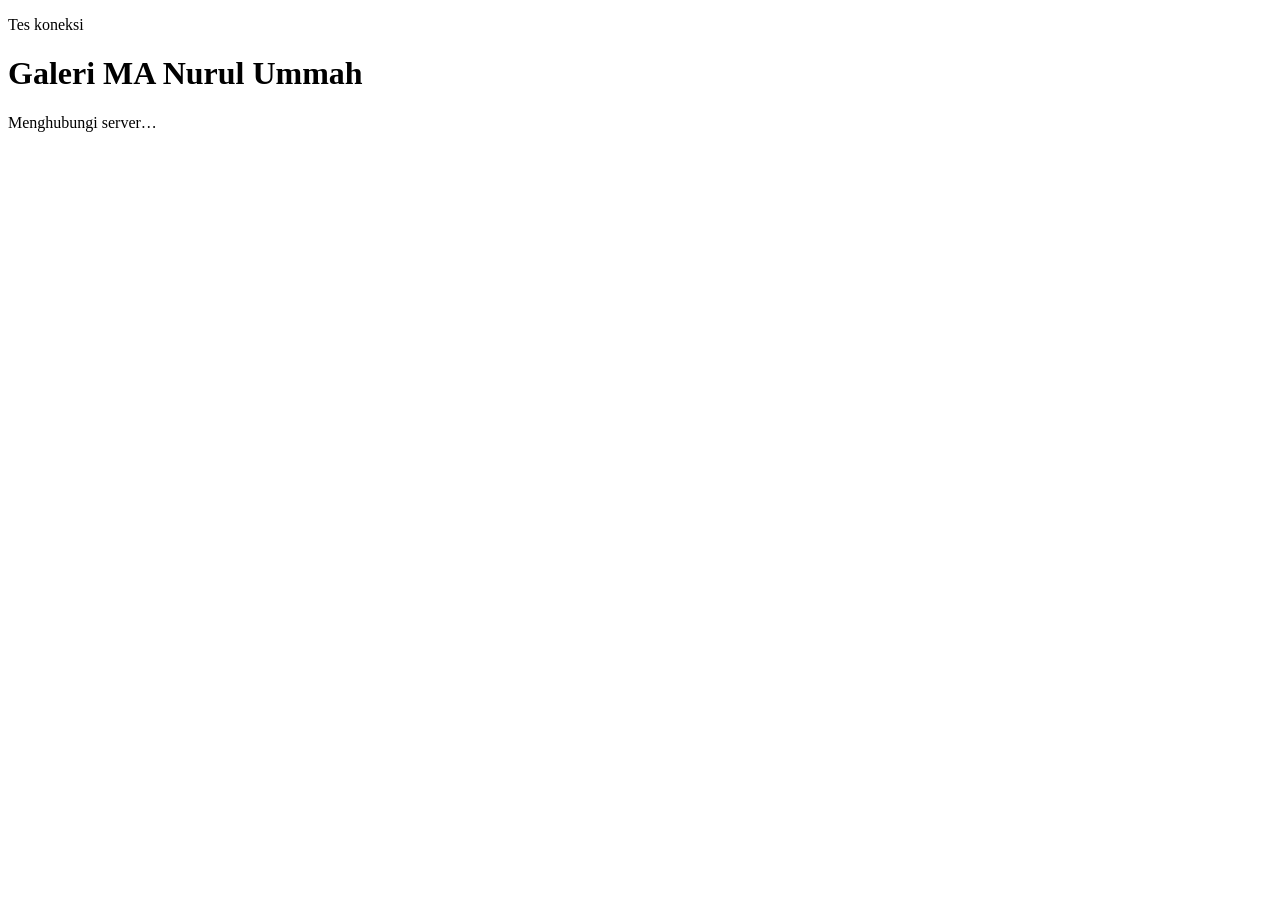
==== index.html @ a2a0a002 "Create index.html" ====
<!DOCTYPE html>
<html lang="id">
<head>
  <meta charset="UTF-8">
  <meta name="viewport" content="width=device-width, initial-scale=1">
  <title>Galeri MA Nurul Ummah</title>
  <link rel="stylesheet" href="css/style.css">
</head>
<body>
  <main>
    <p class="label">Tes koneksi</p>
    <h1>Galeri MA Nurul Ummah</h1>
    <p id="status">Menghubungi server…</p>
  </main>

  <script src="js/config.js"></script>
  <script>
    (async function () {
      const el = document.getElementById('status');
      if (API_URL.indexOf('PASTE') >= 0) {
        el.textContent = 'URL API belum diisi di js/config.js';
        return;
      }
      try {
        const res = await fetch(API_URL + '?action=meta');
        const data = await res.json();
        if (!data.ok) throw new Error(data.error || 'Respons tidak valid');
        el.textContent = 'Terhubung ke server. Jumlah kategori: ' + data.categories.length;
      } catch (err) {
        el.textContent = 'Gagal terhubung: ' + err.message;
      }
    })();
  </script>
</body>
</html>
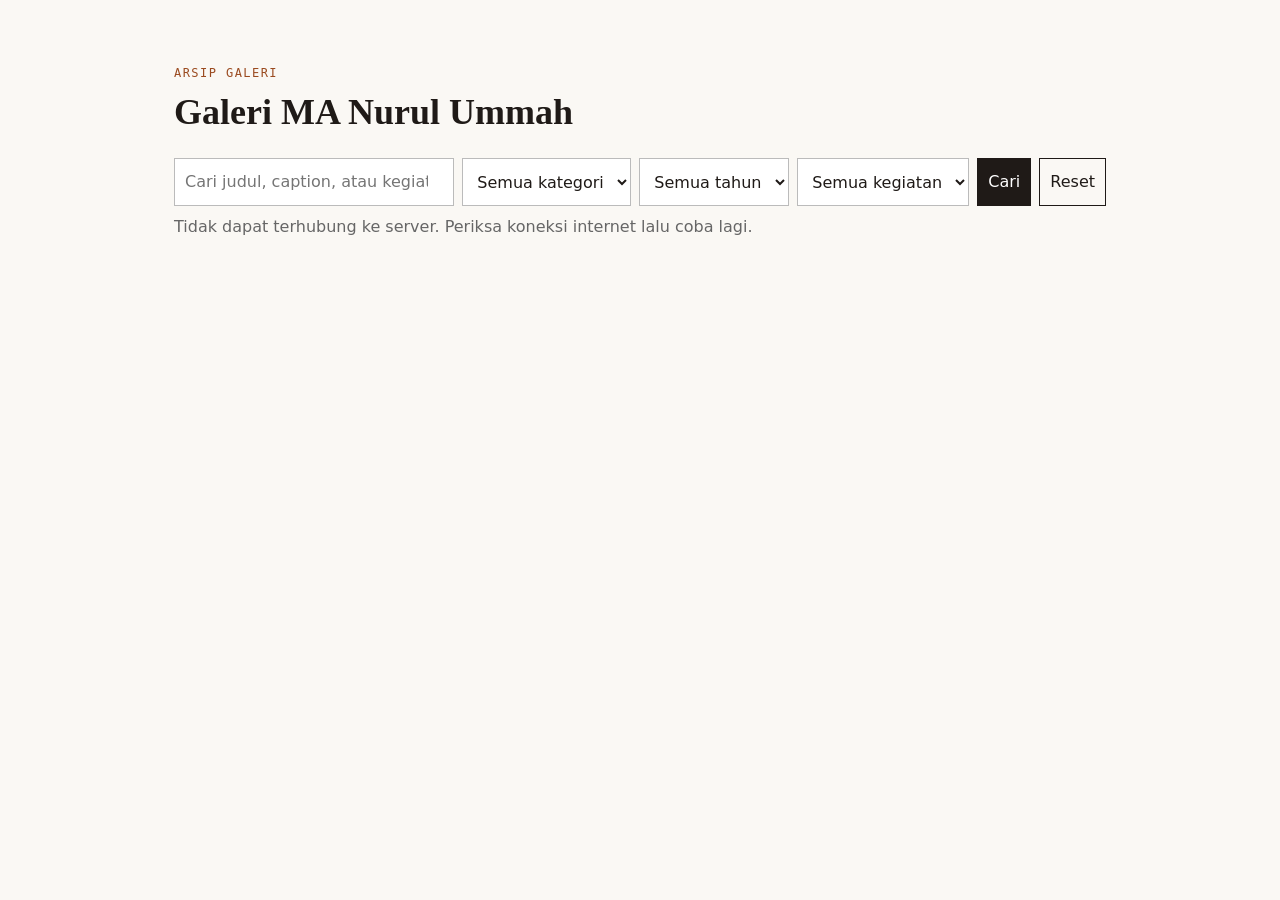
==== commit 1b354d32: "Update index.html" ====
--- a/index.html
+++ b/index.html
@@ -5,31 +5,42 @@
   <meta name="viewport" content="width=device-width, initial-scale=1">
   <title>Galeri MA Nurul Ummah</title>
   <link rel="stylesheet" href="css/style.css">
+  <link rel="stylesheet" href="css/gallery.css">
 </head>
 <body>
   <main>
-    <p class="label">Tes koneksi</p>
+    <p class="label">Arsip Galeri</p>
     <h1>Galeri MA Nurul Ummah</h1>
-    <p id="status">Menghubungi server…</p>
+
+    <form id="g-form" class="g-filters">
+      <input id="g-q" type="search" placeholder="Cari judul, caption, atau kegiatan" maxlength="100">
+      <select id="g-category" aria-label="Kategori"><option value="">Semua kategori</option></select>
+      <select id="g-year" aria-label="Tahun"><option value="">Semua tahun</option></select>
+      <select id="g-event" aria-label="Kegiatan"><option value="">Semua kegiatan</option></select>
+      <button type="submit">Cari</button>
+      <button type="button" id="g-reset" class="secondary">Reset</button>
+    </form>
+
+    <p id="g-status" role="status"></p>
+    <div id="g-grid" class="g-grid"></div>
+    <p><button type="button" id="g-more" hidden>Muat lebih banyak</button></p>
   </main>
 
+  <dialog id="g-box">
+    <img id="g-box-img" alt="">
+    <h2 id="g-box-title"></h2>
+    <p id="g-box-meta"></p>
+    <p id="g-box-desc"></p>
+    <div class="g-box-nav">
+      <button type="button" id="g-box-prev">‹ Sebelumnya</button>
+      <button type="button" id="g-box-next">Berikutnya ›</button>
+      <button type="button" id="g-box-close">Tutup</button>
+    </div>
+  </dialog>
+
   <script src="js/config.js"></script>
-  <script>
-    (async function () {
-      const el = document.getElementById('status');
-      if (API_URL.indexOf('PASTE') >= 0) {
-        el.textContent = 'URL API belum diisi di js/config.js';
-        return;
-      }
-      try {
-        const res = await fetch(API_URL + '?action=meta');
-        const data = await res.json();
-        if (!data.ok) throw new Error(data.error || 'Respons tidak valid');
-        el.textContent = 'Terhubung ke server. Jumlah kategori: ' + data.categories.length;
-      } catch (err) {
-        el.textContent = 'Gagal terhubung: ' + err.message;
-      }
-    })();
-  </script>
+  <script src="js/api.js"></script>
+  <script src="js/common.js"></script>
+  <script src="js/gallery.js"></script>
 </body>
 </html>
--- a/css/style.css
+++ b/css/style.css
@@ -0,0 +1,37 @@
+:root {
+  --latar: #FAF8F4;
+  --teks: #1F1A17;
+  --aksen: #9A4A1F;
+}
+
+* { box-sizing: border-box; }
+
+body {
+  margin: 0;
+  background: var(--latar);
+  color: var(--teks);
+  font-family: system-ui, -apple-system, "Segoe UI", Roboto, sans-serif;
+  line-height: 1.6;
+}
+
+main {
+  max-width: 980px;
+  margin: 0 auto;
+  padding: 64px 24px;
+}
+
+.label {
+  margin: 0 0 8px;
+  color: var(--aksen);
+  font-family: ui-monospace, Consolas, monospace;
+  font-size: 12px;
+  letter-spacing: 0.12em;
+  text-transform: uppercase;
+}
+
+h1 {
+  margin: 0 0 16px;
+  font-family: Georgia, "Times New Roman", serif;
+  font-size: 36px;
+  line-height: 1.2;
+}
--- a/css/gallery.css
+++ b/css/gallery.css
@@ -0,0 +1,76 @@
+[hidden] { display: none !important; }
+
+.g-filters { display: flex; flex-wrap: wrap; gap: 8px; margin: 24px 0 8px; }
+.g-filters input, .g-filters select, .g-filters button {
+  padding: 10px;
+  border: 1px solid #bbb;
+  background: #fff;
+  color: inherit;
+  font: inherit;
+}
+.g-filters input[type="search"] { flex: 1 1 220px; }
+.g-filters button { border-color: var(--teks); background: var(--teks); color: #fff; cursor: pointer; }
+.g-filters button.secondary { background: transparent; color: var(--teks); }
+
+#g-status { margin: 8px 0 16px; color: #666; }
+
+.g-grid {
+  display: grid;
+  grid-template-columns: repeat(auto-fill, minmax(240px, 1fr));
+  gap: 24px 16px;
+  align-items: start;
+}
+
+.g-card {
+  display: block;
+  width: 100%;
+  margin: 0;
+  padding: 0;
+  border: 0;
+  background: transparent;
+  color: inherit;
+  font: inherit;
+  text-align: left;
+  cursor: pointer;
+}
+.g-card img { display: block; width: 100%; height: auto; background: #e8e4de; }
+.g-card h3 { margin: 8px 0 2px; font-size: 16px; line-height: 1.3; }
+.g-card p { margin: 0; font-size: 13px; color: #666; }
+
+#g-more {
+  margin: 24px 0 0;
+  padding: 10px 24px;
+  border: 1px solid var(--teks);
+  background: transparent;
+  color: var(--teks);
+  font: inherit;
+  cursor: pointer;
+}
+#g-more:disabled { opacity: 0.5; cursor: wait; }
+
+dialog {
+  width: min(960px, 94vw);
+  max-height: 94vh;
+  overflow: auto;
+  border: 1px solid #bbb;
+  padding: 16px;
+  background: var(--latar);
+  color: var(--teks);
+}
+dialog::backdrop { background: rgba(0, 0, 0, 0.7); }
+
+#g-box-img { display: block; max-width: 100%; max-height: 65vh; margin: 0 auto; background: #e8e4de; }
+#g-box h2 { margin: 16px 0 4px; font-size: 22px; }
+#g-box-meta { margin: 0 0 8px; font-size: 14px; color: #666; }
+#g-box-desc { margin: 8px 0; white-space: pre-line; }
+
+.g-box-nav { display: flex; flex-wrap: wrap; gap: 8px; margin-top: 16px; }
+.g-box-nav button {
+  padding: 8px 16px;
+  border: 1px solid var(--teks);
+  background: transparent;
+  color: var(--teks);
+  font: inherit;
+  cursor: pointer;
+}
+.g-box-nav button:disabled { opacity: 0.4; cursor: default; }
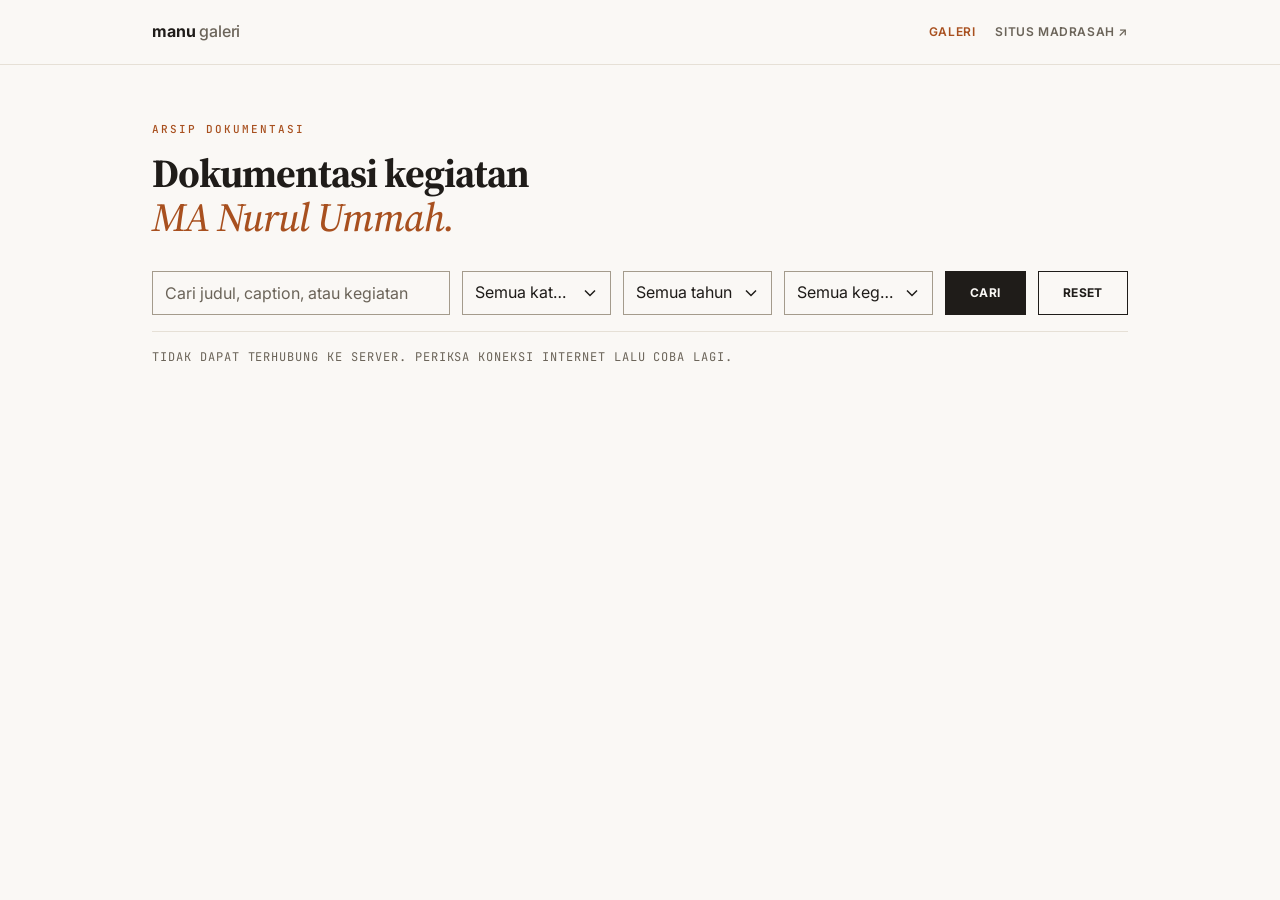
==== commit 59c75851: "Update index.html" ====
--- a/index.html
+++ b/index.html
@@ -8,9 +8,19 @@
   <link rel="stylesheet" href="css/gallery.css">
 </head>
 <body>
+  <header class="site-header">
+    <div class="site-header-inner">
+      <a class="brand" href="index.html">manu <span>galeri</span></a>
+      <nav class="site-nav" aria-label="Navigasi utama">
+        <a href="index.html" aria-current="page">Galeri</a>
+        <a href="https://manu.sch.id" target="_blank" rel="noopener">Situs madrasah ↗</a>
+      </nav>
+    </div>
+  </header>
+
   <main>
-    <p class="label">Arsip Galeri</p>
-    <h1>Galeri MA Nurul Ummah</h1>
+    <p class="label">Arsip dokumentasi</p>
+    <h1>Dokumentasi kegiatan <span class="accent-line">MA Nurul Ummah.</span></h1>
 
     <form id="g-form" class="g-filters">
       <input id="g-q" type="search" placeholder="Cari judul, caption, atau kegiatan" maxlength="100">
@@ -34,6 +44,7 @@
     <div class="g-box-nav">
       <button type="button" id="g-box-prev">‹ Sebelumnya</button>
       <button type="button" id="g-box-next">Berikutnya ›</button>
+      <button type="button" id="g-box-detail">Halaman detail</button>
       <button type="button" id="g-box-close">Tutup</button>
     </div>
   </dialog>
--- a/css/style.css
+++ b/css/style.css
@@ -1,37 +1,150 @@
+/* =====================================================
+   DASAR DESAIN: mengikuti identitas manu.sch.id
+   ===================================================== */
+@import url('https://fonts.googleapis.com/css2?family=Inter:wght@400..700&family=JetBrains+Mono:wght@400..700&family=Source+Serif+4:ital,opsz,wght@0,8..60,400..700;1,8..60,400..700&display=swap');
+
 :root {
-  --latar: #FAF8F4;
-  --teks: #1F1A17;
-  --aksen: #9A4A1F;
+  --font-display: 'Source Serif 4', ui-serif, Georgia, serif;
+  --font-body: 'Inter', ui-sans-serif, system-ui, sans-serif;
+  --font-mono: 'JetBrains Mono', ui-monospace, Consolas, monospace;
+
+  --color-paper: #faf8f5;
+  --color-ink: #1f1c19;
+  --color-ink-soft: #6b6459;
+  --color-ink-faint: #a49b8c;
+  --color-line: #e6e0d6;
+  --color-accent: #a8501f;
+  --color-accent-soft: #f3e6dc;
+
+  /* nama lama, dipakai file CSS lain */
+  --latar: var(--color-paper);
+  --teks: var(--color-ink);
+  --aksen: var(--color-accent);
 }
 
 * { box-sizing: border-box; }
 
+html { -webkit-text-size-adjust: 100%; }
+
 body {
   margin: 0;
-  background: var(--latar);
-  color: var(--teks);
-  font-family: system-ui, -apple-system, "Segoe UI", Roboto, sans-serif;
+  background: var(--color-paper);
+  color: var(--color-ink);
+  font-family: var(--font-body);
+  font-size: 16px;
   line-height: 1.6;
+  -webkit-font-smoothing: antialiased;
+  overflow-x: clip;
 }
 
 main {
-  max-width: 980px;
+  max-width: 64rem;
   margin: 0 auto;
-  padding: 64px 24px;
+  padding: 40px 20px 64px;
+}
+@media (min-width: 48rem) {
+  main { padding: 56px 24px 80px; }
 }
 
+/* ---------- Judul ---------- */
+h1, h2 {
+  font-family: var(--font-display);
+  font-weight: 700;
+  letter-spacing: -0.025em;
+  line-height: 1.1;
+}
+h1 { margin: 0 0 16px; font-size: 2.15rem; }
+h2 { font-size: 1.65rem; }
+h3 { font-family: var(--font-body); font-weight: 600; }
+
+@media (min-width: 40rem) { h1 { font-size: 2.5rem; } }
+@media (min-width: 48rem) { h2 { font-size: 1.85rem; } }
+
+/* baris kedua judul: miring, warna aksen */
+.accent-line {
+  display: block;
+  color: var(--color-accent);
+  font-style: italic;
+  font-weight: 500;
+}
+
+/* label kecil di atas judul */
 .label {
-  margin: 0 0 8px;
-  color: var(--aksen);
-  font-family: ui-monospace, Consolas, monospace;
-  font-size: 12px;
-  letter-spacing: 0.12em;
+  margin: 0 0 12px;
+  color: var(--color-accent);
+  font-family: var(--font-mono);
+  font-size: 11px;
+  font-weight: 500;
+  letter-spacing: 0.18em;
   text-transform: uppercase;
 }
 
-h1 {
-  margin: 0 0 16px;
-  font-family: Georgia, "Times New Roman", serif;
-  font-size: 36px;
-  line-height: 1.2;
+hr {
+  height: 0;
+  margin: 32px 0;
+  border: 0;
+  border-top: 1px solid var(--color-line);
 }
+
+/* ---------- Tautan ---------- */
+a {
+  color: inherit;
+  text-decoration: underline;
+  text-decoration-color: var(--color-line);
+  text-underline-offset: 2px;
+  transition: color .15s ease-out;
+}
+a:hover { color: var(--color-accent); }
+
+/* ---------- Fokus keyboard (terlihat jelas) ---------- */
+:focus-visible {
+  outline: 2px solid var(--color-accent);
+  outline-offset: 2px;
+}
+
+/* ---------- Header situs ---------- */
+.site-header {
+  position: sticky;
+  top: 0;
+  z-index: 30;
+  border-bottom: 1px solid var(--color-line);
+  background: var(--color-paper);
+}
+
+.site-header-inner {
+  display: flex;
+  align-items: center;
+  justify-content: space-between;
+  gap: 16px;
+  max-width: 64rem;
+  height: 64px;
+  margin: 0 auto;
+  padding: 0 20px;
+}
+
+.brand {
+  color: var(--color-ink);
+  font-size: 16px;
+  font-weight: 700;
+  letter-spacing: -0.01em;
+  text-decoration: none;
+}
+.brand span { color: var(--color-ink-soft); font-weight: 500; }
+
+.site-nav { display: flex; align-items: center; gap: 20px; }
+.site-nav a {
+  padding: 12px 0;
+  color: var(--color-ink-soft);
+  font-size: 11px;
+  font-weight: 600;
+  letter-spacing: 0.05em;
+  text-decoration: none;
+  text-transform: uppercase;
+}
+.site-nav a:hover,
+.site-nav a[aria-current="page"] { color: var(--color-accent); }
+
+@media (min-width: 48rem) {
+  .site-header-inner { padding: 0 24px; }
+  .site-nav a { font-size: 12px; }
+}
--- a/css/gallery.css
+++ b/css/gallery.css
@@ -1,29 +1,126 @@
 [hidden] { display: none !important; }
 
-.g-filters { display: flex; flex-wrap: wrap; gap: 8px; margin: 24px 0 8px; }
-.g-filters input, .g-filters select, .g-filters button {
-  padding: 10px;
-  border: 1px solid #bbb;
-  background: #fff;
-  color: inherit;
-  font: inherit;
-}
-.g-filters input[type="search"] { flex: 1 1 220px; }
-.g-filters button { border-color: var(--teks); background: var(--teks); color: #fff; cursor: pointer; }
-.g-filters button.secondary { background: transparent; color: var(--teks); }
-
-#g-status { margin: 8px 0 16px; color: #666; }
-
+/* ---------- Filter ---------- */
+/* HP: 2 kolom */
+.g-filters {
+  display: grid;
+  grid-template-columns: repeat(2, minmax(0, 1fr));
+  gap: 12px;
+  margin: 32px 0 16px;
+}
+
+.g-filters input,
+.g-filters select,
+.g-filters button {
+  box-sizing: border-box;
+  width: 100%;
+  min-width: 0;
+  height: 44px;
+  margin: 0;
+  padding: 0 12px;
+  border: 1px solid var(--color-ink-faint);
+  border-radius: 0;
+  background: transparent;
+  color: var(--color-ink);
+  font: inherit;
+  font-size: 16px; /* 16px mencegah iPhone memperbesar layar saat mengetik */
+}
+
+.g-filters input {
+  -webkit-appearance: none;
+  appearance: none;
+}
+.g-filters input::placeholder { color: var(--color-ink-soft); opacity: 1; }
+
+.g-filters select {
+  padding-right: 36px;
+  -webkit-appearance: none;
+  appearance: none;
+  background-image: url("data:image/svg+xml,%3Csvg xmlns='http://www.w3.org/2000/svg' width='12' height='8' viewBox='0 0 12 8'%3E%3Cpath d='M1 1.5l5 5 5-5' fill='none' stroke='%231f1c19' stroke-width='1.5'/%3E%3C/svg%3E");
+  background-repeat: no-repeat;
+  background-position: right 14px center;
+  white-space: nowrap;
+  overflow: hidden;
+  text-overflow: ellipsis;
+  cursor: pointer;
+}
+
+.g-filters input:focus,
+.g-filters select:focus { border-color: var(--color-ink); }
+
+/* tombol: gaya sama dengan tombol manu.sch.id */
+.g-filters button {
+  border-color: var(--color-ink);
+  background: var(--color-ink);
+  color: var(--color-paper);
+  font-size: 12px;
+  font-weight: 700;
+  letter-spacing: 0.04em;
+  text-transform: uppercase;
+  cursor: pointer;
+  transition: background-color .15s ease-out, border-color .15s ease-out, color .15s ease-out;
+}
+.g-filters button.secondary { background: transparent; color: var(--color-ink); }
+
+@media (hover: hover) {
+  .g-filters button:hover { border-color: var(--color-accent); background: var(--color-accent); }
+  .g-filters button.secondary:hover { background: transparent; color: var(--color-accent); }
+}
+
+/* HP: pencarian dan kategori memenuhi satu baris; sisanya berdua-dua */
+.g-filters input[type="search"],
+#g-category { grid-column: 1 / -1; }
+
+/* Tablet: pencarian penuh, 3 dropdown sama lebar, 2 tombol sama lebar */
+@media (min-width: 600px) {
+  .g-filters { grid-template-columns: repeat(6, minmax(0, 1fr)); }
+  .g-filters input[type="search"] { grid-column: span 6; }
+  #g-category, #g-year, #g-event { grid-column: span 2; }
+  .g-filters button { grid-column: span 3; }
+}
+
+/* Desktop: semua dalam satu baris */
+@media (min-width: 960px) {
+  .g-filters {
+    grid-template-columns: minmax(0, 2fr) repeat(3, minmax(0, 1fr)) auto auto;
+  }
+  .g-filters input[type="search"],
+  #g-category, #g-year, #g-event,
+  .g-filters button { grid-column: auto; }
+  .g-filters button { width: auto; padding: 0 24px; }
+}
+
+/* ---------- Status jumlah ---------- */
+#g-status {
+  min-height: 1.5em;
+  margin: 0 0 24px;
+  padding-top: 16px;
+  border-top: 1px solid var(--color-line);
+  color: var(--color-ink-soft);
+  font-family: var(--font-mono);
+  font-size: 12px;
+  letter-spacing: 0.08em;
+  text-transform: uppercase;
+}
+
+/* ---------- Grid foto ---------- */
+/* HP: 2 kolom */
 .g-grid {
   display: grid;
-  grid-template-columns: repeat(auto-fill, minmax(240px, 1fr));
-  gap: 24px 16px;
-  align-items: start;
+  grid-template-columns: repeat(2, minmax(0, 1fr));
+  gap: 24px 12px;
+}
+@media (min-width: 600px) {
+  .g-grid { grid-template-columns: repeat(3, minmax(0, 1fr)); gap: 28px 16px; }
+}
+@media (min-width: 960px) {
+  .g-grid { grid-template-columns: repeat(4, minmax(0, 1fr)); gap: 36px 24px; }
 }
 
 .g-card {
   display: block;
   width: 100%;
+  min-width: 0;
   margin: 0;
   padding: 0;
   border: 0;
@@ -33,44 +130,156 @@
   text-align: left;
   cursor: pointer;
 }
-.g-card img { display: block; width: 100%; height: auto; background: #e8e4de; }
-.g-card h3 { margin: 8px 0 2px; font-size: 16px; line-height: 1.3; }
-.g-card p { margin: 0; font-size: 13px; color: #666; }
-
+
+.g-card img {
+  display: block;
+  width: 100%;
+  height: auto;
+  aspect-ratio: 1 / 1;
+  object-fit: cover;
+  object-position: center 30%;
+  background: var(--color-line);
+  transition: opacity .15s ease-out;
+}
+
+.g-card h3 {
+  display: -webkit-box;
+  -webkit-line-clamp: 2;
+  -webkit-box-orient: vertical;
+  overflow: hidden;
+  min-height: 2.6em;
+  margin: 10px 0 4px;
+  font-family: var(--font-display);
+  font-size: 15px;
+  font-weight: 600;
+  letter-spacing: -0.01em;
+  line-height: 1.3;
+  transition: color .15s ease-out;
+}
+
+.g-card p {
+  display: block;
+  overflow: hidden;
+  margin: 0;
+  color: var(--color-ink-soft);
+  font-family: var(--font-mono);
+  font-size: 10.5px;
+  letter-spacing: 0.06em;
+  text-overflow: ellipsis;
+  text-transform: uppercase;
+  white-space: nowrap;
+}
+
+@media (min-width: 600px) {
+  .g-card h3 { font-size: 17px; }
+  .g-card p { font-size: 11px; }
+}
+
+@media (hover: hover) {
+  .g-card:hover h3 { color: var(--color-accent); }
+  .g-card:hover img { opacity: 0.9; }
+}
+
+/* ---------- Tombol "Muat lebih banyak" ---------- */
 #g-more {
-  margin: 24px 0 0;
-  padding: 10px 24px;
-  border: 1px solid var(--teks);
-  background: transparent;
-  color: var(--teks);
-  font: inherit;
-  cursor: pointer;
+  display: block;
+  width: 100%;
+  max-width: 280px;
+  height: 44px;
+  margin: 40px auto 0;
+  padding: 0 24px;
+  border: 1px solid var(--color-ink);
+  border-radius: 0;
+  background: transparent;
+  color: var(--color-ink);
+  font: inherit;
+  font-size: 12px;
+  font-weight: 700;
+  letter-spacing: 0.04em;
+  text-transform: uppercase;
+  cursor: pointer;
+  transition: color .15s ease-out, border-color .15s ease-out;
 }
 #g-more:disabled { opacity: 0.5; cursor: wait; }
-
+@media (hover: hover) {
+  #g-more:hover:not(:disabled) { border-color: var(--color-accent); color: var(--color-accent); }
+}
+
+/* ---------- Lightbox ---------- */
 dialog {
   width: min(960px, 94vw);
   max-height: 94vh;
+  max-height: 94dvh;
   overflow: auto;
-  border: 1px solid #bbb;
-  padding: 16px;
-  background: var(--latar);
-  color: var(--teks);
-}
-dialog::backdrop { background: rgba(0, 0, 0, 0.7); }
-
-#g-box-img { display: block; max-width: 100%; max-height: 65vh; margin: 0 auto; background: #e8e4de; }
-#g-box h2 { margin: 16px 0 4px; font-size: 22px; }
-#g-box-meta { margin: 0 0 8px; font-size: 14px; color: #666; }
-#g-box-desc { margin: 8px 0; white-space: pre-line; }
-
-.g-box-nav { display: flex; flex-wrap: wrap; gap: 8px; margin-top: 16px; }
+  box-sizing: border-box;
+  border: 1px solid var(--color-line);
+  border-radius: 0;
+  padding: 12px;
+  background: var(--color-paper);
+  color: var(--color-ink);
+}
+dialog::backdrop { background: rgba(31, 28, 25, 0.8); }
+
+#g-box-img {
+  display: block;
+  max-width: 100%;
+  max-height: 55vh;
+  max-height: 55dvh;
+  margin: 0 auto;
+  background: var(--color-line);
+}
+
+#g-box h2 { margin: 20px 0 6px; font-size: 22px; }
+
+#g-box-meta {
+  margin: 0 0 12px;
+  color: var(--color-ink-soft);
+  font-family: var(--font-mono);
+  font-size: 11px;
+  letter-spacing: 0.06em;
+  text-transform: uppercase;
+}
+
+#g-box-desc {
+  margin: 8px 0;
+  color: var(--color-ink-soft);
+  font-size: 15px;
+  line-height: 1.7;
+  white-space: pre-line;
+}
+
+/* HP: tombol 2x2 */
+.g-box-nav {
+  display: grid;
+  grid-template-columns: repeat(2, minmax(0, 1fr));
+  gap: 8px;
+  margin-top: 16px;
+}
 .g-box-nav button {
-  padding: 8px 16px;
-  border: 1px solid var(--teks);
-  background: transparent;
-  color: var(--teks);
-  font: inherit;
-  cursor: pointer;
+  box-sizing: border-box;
+  height: 44px;
+  margin: 0;
+  padding: 0 12px;
+  border: 1px solid var(--color-ink);
+  border-radius: 0;
+  background: transparent;
+  color: var(--color-ink);
+  font: inherit;
+  font-size: 12px;
+  font-weight: 700;
+  letter-spacing: 0.04em;
+  text-transform: uppercase;
+  cursor: pointer;
+  transition: color .15s ease-out, border-color .15s ease-out;
 }
 .g-box-nav button:disabled { opacity: 0.4; cursor: default; }
+@media (hover: hover) {
+  .g-box-nav button:hover:not(:disabled) { border-color: var(--color-accent); color: var(--color-accent); }
+}
+
+@media (min-width: 600px) {
+  dialog { padding: 16px; }
+  #g-box-img { max-height: 65vh; max-height: 65dvh; }
+  #g-box h2 { font-size: 24px; }
+  .g-box-nav { grid-template-columns: repeat(4, minmax(0, 1fr)); }
+}
